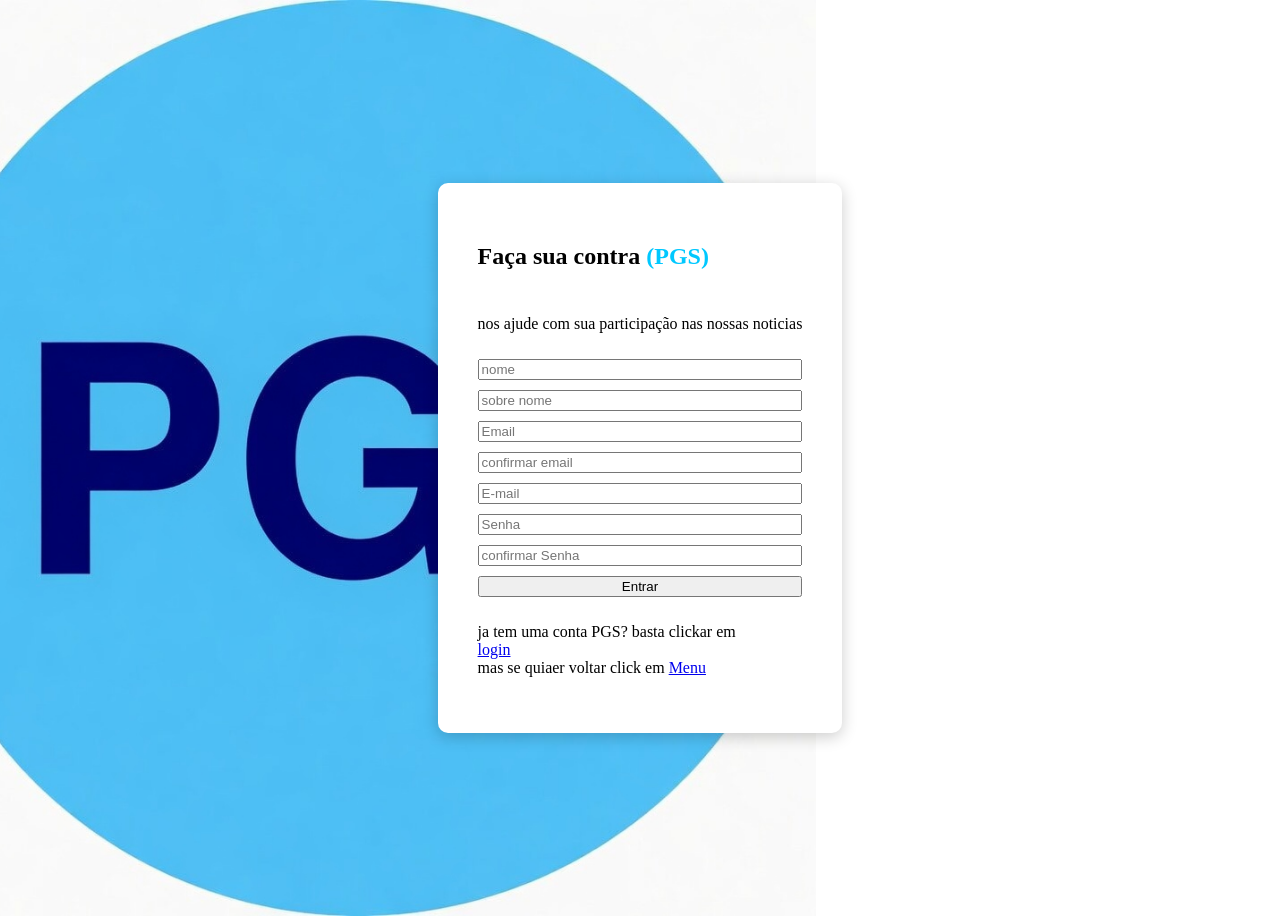
==== cadastar.html @ bba5ecf5 "Add files via upload" ====
<!DOCTYPE html>
<html lang="pt-br">
<head>
    <link rel="shortcut icon" href="favicon (1).ico" type="image/x-icon">
    <link rel="stylesheet" href="cadastra.css">
    <meta charset="UTF-8">
    <meta name="viewport" content="width=device-width, initial-scale=1.0">
    <title>(PGS) cadastro</title>
</head>
<body>
    
<div class="login-box">
    <h2>Faça sua contra <span>(PGS)</span></h2>
    <p>nos ajude com sua participação nas nossas noticias</p>
    <input type="nome" id="nome" placeholder="nome">
     <input type="sobre nome" id="sobre nome" placeholder="sobre nome">
      <input type="email" id="email" placeholder="Email">
       <input type="email" id="email" placeholder="confirmar email">
       <input type="email" id="email" placeholder="E-mail">
    <input type="password" id="senha" placeholder="Senha">
    <input type="password" id="senha" placeholder="confirmar Senha">
    <button onclick="entrar()">Entrar</button>
    <p>ja tem uma conta PGS? basta clickar em <br><a href="login.html">login</a><br> mas se quiaer voltar click em <a href="index (1).html">Menu</a
    </p>
    
</div>

<script src="cadastar.js"></script>

</body>
</html>
---- cadastra.css ----
.login-box {
    display: flex;
    flex-direction: column;
    gap: 10px;
    background-color: white;
   padding: 40px;
   border-radius: 10px;
   box-shadow: 0px 4px 16px rgba(0,0,0,0.2);
}
body {
    display: flex;
    justify-content: center;
    align-items: center;
    min-height: 100vh;
    background-image: url("tela-de-fundo-login.jpg");
    background-repeat: no-repeat;
    background-size: contain;
    background-position: -100px center;
}
span {color: rgb(0, 200, 255);}
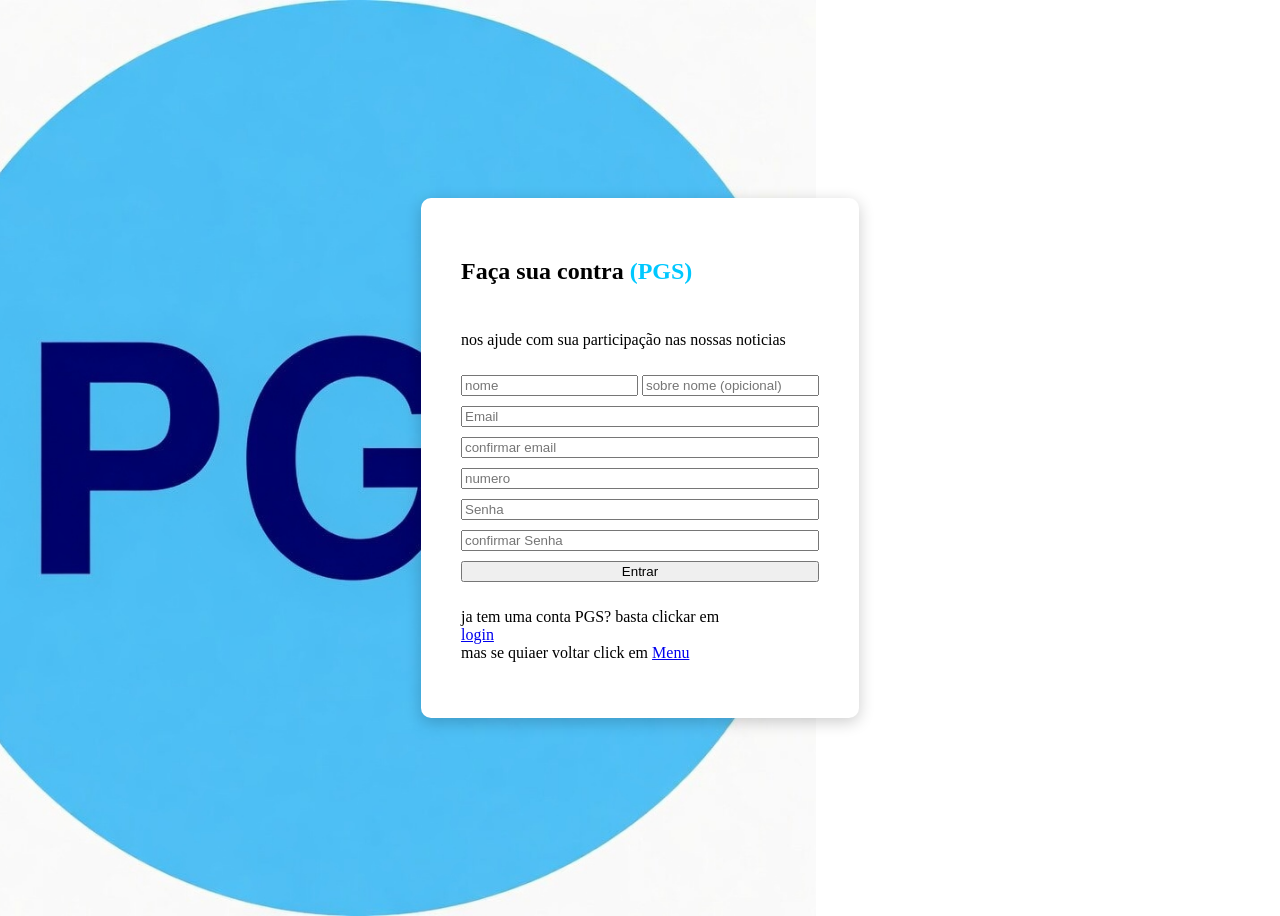
==== commit 05c324f2: "Add files via upload" ====
--- a/cadastar.html
+++ b/cadastar.html
@@ -12,15 +12,18 @@
 <div class="login-box">
     <h2>Faça sua contra <span>(PGS)</span></h2>
     <p>nos ajude com sua participação nas nossas noticias</p>
-    <input type="nome" id="nome" placeholder="nome">
-     <input type="sobre nome" id="sobre nome" placeholder="sobre nome">
+    <div class="lados">
+<input type="nome" id="nome" placeholder="nome">
+<input type="sobre nome" id="sobre nome" placeholder="sobre nome (opicional)">
+    </div>
+   
       <input type="email" id="email" placeholder="Email">
-       <input type="email" id="email" placeholder="confirmar email">
-       <input type="email" id="email" placeholder="E-mail">
-    <input type="password" id="senha" placeholder="Senha">
-    <input type="password" id="senha" placeholder="confirmar Senha">
+       <input type="emailc" id="emailc" placeholder="confirmar email">
+       <input type="numero" id="numero" placeholder="numero">
+       <input type="password" id="senha" placeholder="Senha">
+       <input type="password" id="senhac" placeholder="confirmar Senha">
     <button onclick="entrar()">Entrar</button>
-    <p>ja tem uma conta PGS? basta clickar em <br><a href="login.html">login</a><br> mas se quiaer voltar click em <a href="index (1).html">Menu</a
+    <p>ja tem uma conta PGS? basta clickar em <br><a href="login.html">login</a><br> mas se quiaer voltar click em <a href="index.html">Menu</a>
     </p>
     
 </div>
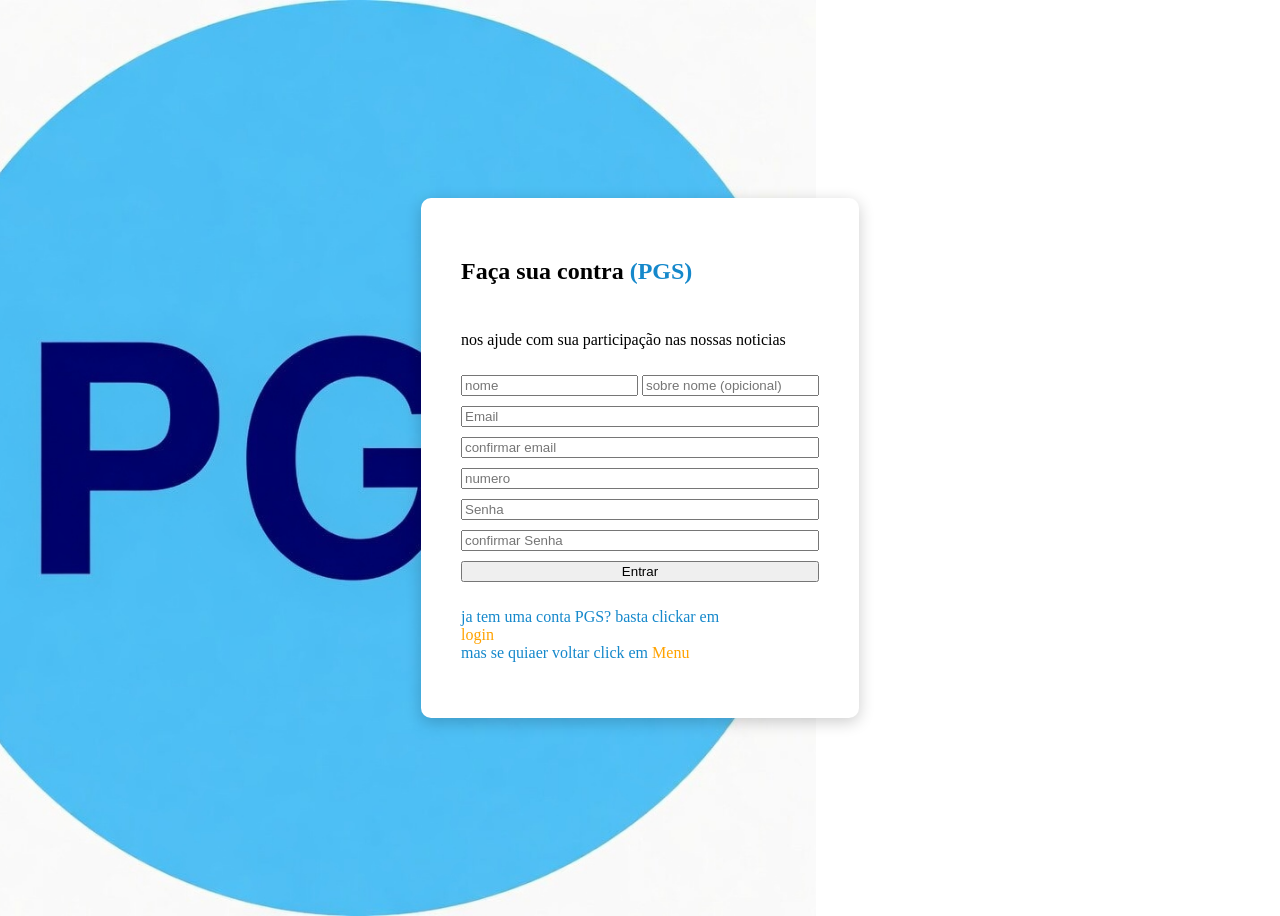
==== commit 1ee6f382: "Add files via upload" ====
--- a/cadastar.html
+++ b/cadastar.html
@@ -16,15 +16,19 @@
 <input type="nome" id="nome" placeholder="nome">
 <input type="sobre nome" id="sobre nome" placeholder="sobre nome (opicional)">
     </div>
-   
-      <input type="email" id="email" placeholder="Email">
+    
+       
+       <input type="email" id="email" placeholder="Email">
        <input type="emailc" id="emailc" placeholder="confirmar email">
        <input type="numero" id="numero" placeholder="numero">
        <input type="password" id="senha" placeholder="Senha">
        <input type="password" id="senhac" placeholder="confirmar Senha">
+       
     <button onclick="entrar()">Entrar</button>
+    <span>
     <p>ja tem uma conta PGS? basta clickar em <br><a href="login.html">login</a><br> mas se quiaer voltar click em <a href="index.html">Menu</a>
     </p>
+    </span>
     
 </div>
 
--- a/cadastra.css
+++ b/cadastra.css
@@ -18,4 +18,9 @@
     background-size: contain;
     background-position: -100px center;
 }
-span {color: rgb(0, 200, 255);}+span {color: rgb(21, 136, 203);}
+span a {
+    text-decoration: none;
+    color: rgb(255, 162, 0);
+
+}
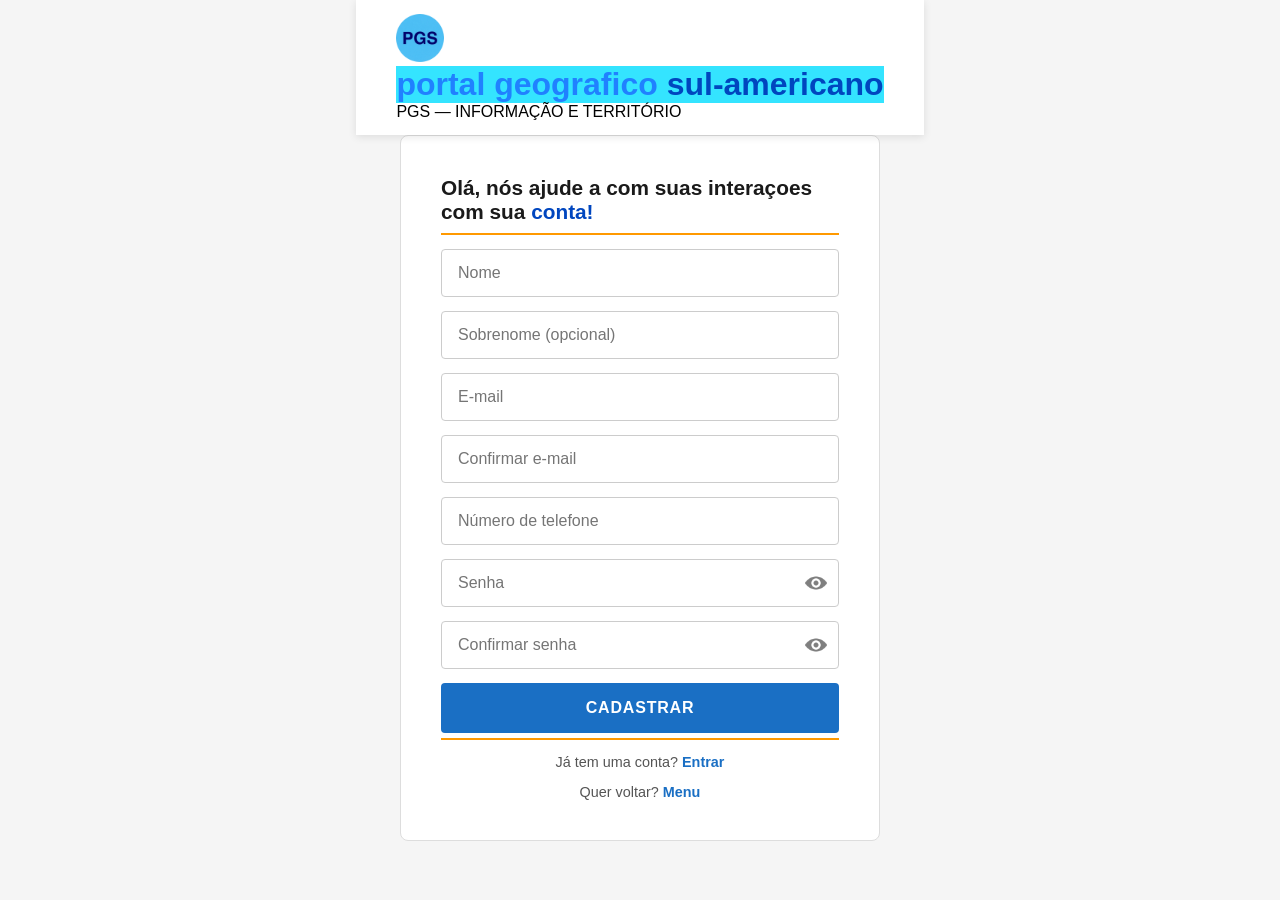
==== commit 9b78e675: "Add files via upload" ====
--- a/cadastar.html
+++ b/cadastar.html
@@ -8,31 +8,45 @@
     <title>(PGS) cadastro</title>
 </head>
 <body>
-    
+
+<header>
+        <div class="logo-titulo">
+            <section class="cards" id="Inicio"></section>
+            <img src="favicon (1).ico" alt="Logo PGS" class="logo">
+            <div>
+                <h1>portal geografico <span>sul-americano</span></h1>
+                <p>PGS — INFORMAÇÃO E TERRITÓRIO</p>
+            </div>
+        </div>
+    </header>
+
 <div class="login-box">
-    <h2>Faça sua contra <span>(PGS)</span></h2>
-    <p>nos ajude com sua participação nas nossas noticias</p>
-    <div class="lados">
-<input type="nome" id="nome" placeholder="nome">
-<input type="sobre nome" id="sobre nome" placeholder="sobre nome (opicional)">
-    </div>
-    
-       
-       <input type="email" id="email" placeholder="Email">
-       <input type="emailc" id="emailc" placeholder="confirmar email">
-       <input type="numero" id="numero" placeholder="numero">
-       <input type="password" id="senha" placeholder="Senha">
-       <input type="password" id="senhac" placeholder="confirmar Senha">
-       
-    <button onclick="entrar()">Entrar</button>
-    <span>
-    <p>ja tem uma conta PGS? basta clickar em <br><a href="login.html">login</a><br> mas se quiaer voltar click em <a href="index.html">Menu</a>
-    </p>
-    </span>
-    
+    <h2>Olá, nós ajude a com suas interaçoes com sua <span>conta!</span></h2>
+    <hr>
+
+    <input type="text" id="nome" placeholder="Nome">
+    <input type="text" id="sobrenome" placeholder="Sobrenome (opcional)">
+    <input type="email" id="email" placeholder="E-mail">
+    <input type="email" id="emailc" placeholder="Confirmar e-mail">
+    <input type="tel" id="numero" placeholder="Número de telefone">
+
+    <div class="senha-box">
+    <input type="password" id="senha" placeholder="Senha">
+    <img src="olho.png" id="olho-senha" onclick="verSenha('senha', 'olho-senha')" class="olho">
+</div>
+<div class="senha-box">
+    <input type="password" id="senhac" placeholder="Confirmar senha">
+    <img src="olho.png" id="olho-senhac" onclick="verSenha('senhac', 'olho-senhac')" class="olho">
+</div>
+
+    <button class="btn-entrar" onclick="entrar()">CADASTRAR</button>
+
+    <hr>
+
+    <p class="rodape">Já tem uma conta? <a href="login.html">Entrar</a></p>
+    <p class="rodape">Quer voltar? <a href="index.html">Menu</a></p>
 </div>
 
 <script src="cadastar.js"></script>
-
 </body>
 </html>
--- a/cadastra.css
+++ b/cadastra.css
@@ -1,26 +1,127 @@
+* {
+    box-sizing: border-box;
+    margin: 0;
+    padding: 0;
+}
+
+body {
+    font-family: sans-serif;
+    background-color: #f5f5f5;
+    display: flex;
+    flex-direction: column;
+    align-items: center;
+    min-height: 100vh;
+}
+
+header {
+    display: flex;
+    justify-content: space-between;
+    align-items: center;
+    background-color: #ffffff;
+    padding: 14px 40px;
+    box-shadow: 0px 2px 8px rgba(0,0,0,0.1);
+    position: sticky;
+    top: 0;
+}
+
+h1 {
+    color: rgb(32, 129, 255);
+    background-color: rgba(0, 221, 255, 0.798);
+}
+
+span { color: rgb(0, 70, 191); }
+
+hr {
+    border: none;
+    border-top: 2px solid #ff9900;
+    margin-top: -9px;
+}
+
+.topo span {
+    color: #003f8a;
+}
 
 .login-box {
+    background: white;
+    padding: 40px;
+    border-radius: 8px;
+    border: 1px solid #ddd;
+    width: 100%;
+    max-width: 480px;
     display: flex;
     flex-direction: column;
-    gap: 10px;
-    background-color: white;
-   padding: 40px;
-   border-radius: 10px;
-   box-shadow: 0px 4px 16px rgba(0,0,0,0.2);
+    gap: 14px;
 }
-body {
-    display: flex;
-    justify-content: center;
-    align-items: center;
-    min-height: 100vh;
-    background-image: url("tela-de-fundo-login.jpg");
-    background-repeat: no-repeat;
-    background-size: contain;
-    background-position: -100px center;
+
+.login-box h2 {
+    font-size: 1.3rem;
+    color: #1a1a1a;
+    margin-bottom: 4px;
 }
-span {color: rgb(21, 136, 203);}
-span a {
+
+.login-box input {
+    width: 100%;
+    padding: 14px 16px;
+    border: 1px solid #ccc;
+    border-radius: 4px;
+    font-size: 1rem;
+    outline: none;
+    transition: border 0.2s;
+}
+
+.login-box input:focus {
+    border-color: #1a6fc4;
+}
+
+.btn-entrar {
+    background-color: #1a6fc4;
+    color: white;
+    border: none;
+    padding: 16px;
+    border-radius: 4px;
+    font-size: 1rem;
+    font-weight: 700;
+    cursor: pointer;
+    letter-spacing: 0.05em;
+    transition: background 0.2s;
+}
+
+.btn-entrar:hover {
+    background-color: #ff8800;
+}
+
+.rodape {
+    text-align: center;
+    font-size: 0.9rem;
+    color: #555;
+}
+
+.rodape a {
+    color: #1a6fc4;
+    font-weight: 600;
     text-decoration: none;
-    color: rgb(255, 162, 0);
+}
 
+.rodape a:hover {
+    text-decoration: underline;
+}
+
+.senha-box {
+    position: relative;
+}
+
+.senha-box input {
+    width: 100%;
+    padding-right: 44px;
+}
+
+.olho {
+    position: absolute;
+    right: 12px;
+    top: 50%;
+    transform: translateY(-50%);
+    width: 22px;
+    height: 22px;
+    cursor: pointer;
+    opacity: 0.5;
 }
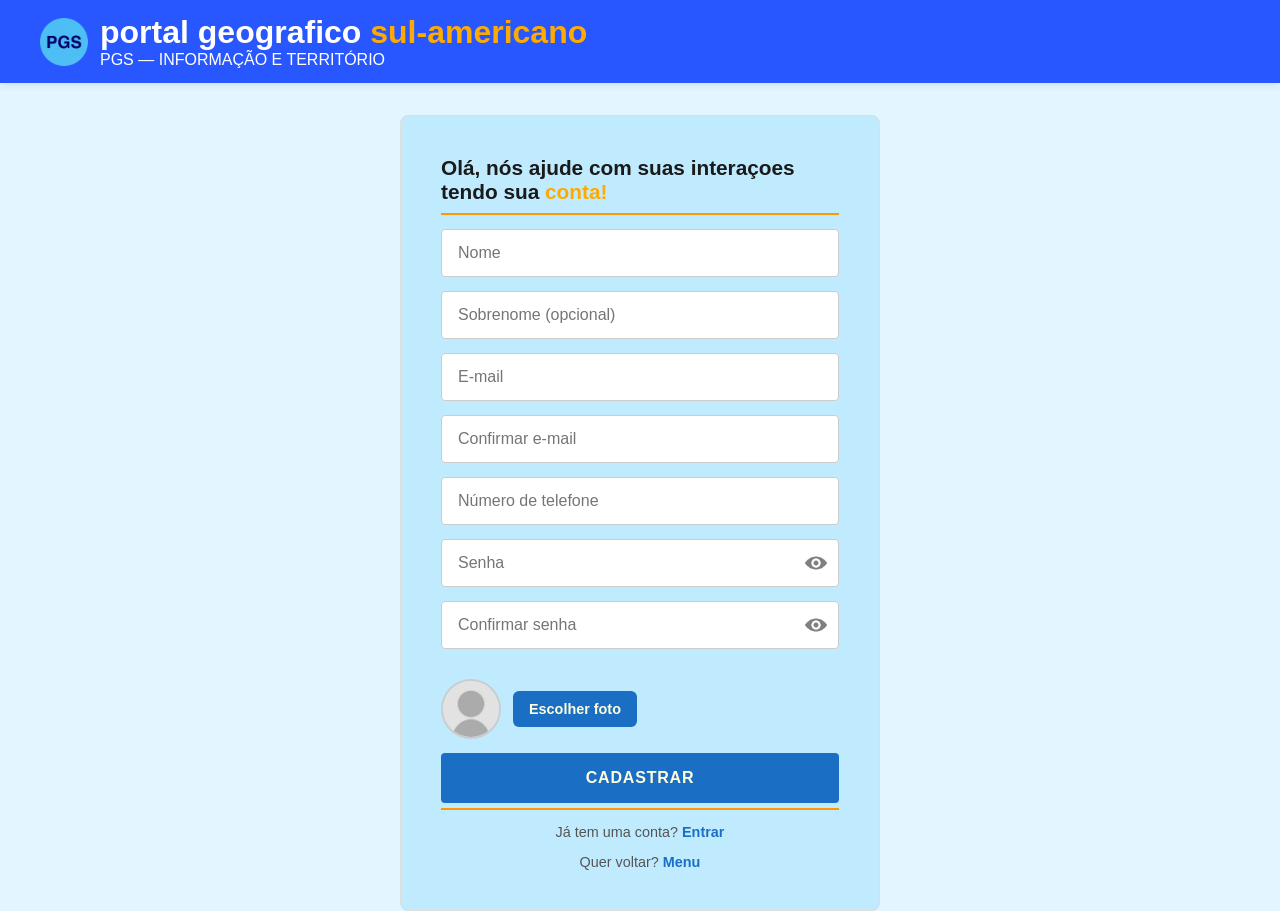
==== commit aae4a437: "Add files via upload" ====
--- a/cadastar.html
+++ b/cadastar.html
@@ -10,25 +10,24 @@
 <body>
 
 <header>
-        <div class="logo-titulo">
-            <section class="cards" id="Inicio"></section>
-            <img src="favicon (1).ico" alt="Logo PGS" class="logo">
-            <div>
-                <h1>portal geografico <span>sul-americano</span></h1>
-                <p>PGS — INFORMAÇÃO E TERRITÓRIO</p>
-            </div>
+    <div class="logo-titulo">
+        <img src="favicon (1).ico" alt="Logo PGS" class="logo">
+        <div>
+            <h1>portal geografico <span>sul-americano</span></h1>
+            <p>PGS — INFORMAÇÃO E TERRITÓRIO</p>
         </div>
-    </header>
-
+    </div>
+</header>
+    
 <div class="login-box">
-    <h2>Olá, nós ajude a com suas interaçoes com sua <span>conta!</span></h2>
+    <h2>Olá, nós ajude com suas interaçoes tendo sua <span>conta!</span></h2>
     <hr>
 
-    <input type="text" id="nome" placeholder="Nome">
-    <input type="text" id="sobrenome" placeholder="Sobrenome (opcional)">
+    <input type="text" id="nome" placeholder="Nome" maxlength="10">
+    <input type="text" id="sobrenome" placeholder="Sobrenome (opcional)" maxlength="4">
     <input type="email" id="email" placeholder="E-mail">
     <input type="email" id="emailc" placeholder="Confirmar e-mail">
-    <input type="tel" id="numero" placeholder="Número de telefone">
+    <input type="tel" id="numero" placeholder="Número de telefone" inputmode="numeric" pattern="[0-9]*">
 
     <div class="senha-box">
     <input type="password" id="senha" placeholder="Senha">
@@ -37,6 +36,14 @@
 <div class="senha-box">
     <input type="password" id="senhac" placeholder="Confirmar senha">
     <img src="olho.png" id="olho-senhac" onclick="verSenha('senhac', 'olho-senhac')" class="olho">
+</div>
+
+<div class="foto-box">
+    <img id="foto-preview" src="images.jpeg" class="foto-preview">
+    <label class="btn-foto">
+        Escolher foto
+        <input type="file" id="foto" accept="image/*" onchange="previewFoto()">
+    </label>
 </div>
 
     <button class="btn-entrar" onclick="entrar()">CADASTRAR</button>
--- a/cadastra.css
+++ b/cadastra.css
@@ -6,7 +6,8 @@
 
 body {
     font-family: sans-serif;
-    background-color: #f5f5f5;
+    background-color: #e3f6ff;
+    color: #ffffff;
     display: flex;
     flex-direction: column;
     align-items: center;
@@ -17,19 +18,24 @@
     display: flex;
     justify-content: space-between;
     align-items: center;
-    background-color: #ffffff;
+    background-color: #2957ff;
     padding: 14px 40px;
     box-shadow: 0px 2px 8px rgba(0,0,0,0.1);
-    position: sticky;
-    top: 0;
+    width: 100%;
+    margin-bottom: 32px;
+}
+
+.logo-titulo {
+    display: flex;
+    align-items: center;
+    gap: 12px;
 }
 
 h1 {
-    color: rgb(32, 129, 255);
-    background-color: rgba(0, 221, 255, 0.798);
+    color: rgb(255, 255, 255);
 }
 
-span { color: rgb(0, 70, 191); }
+span { color: rgb(255, 170, 0); }
 
 hr {
     border: none;
@@ -37,12 +43,8 @@
     margin-top: -9px;
 }
 
-.topo span {
-    color: #003f8a;
-}
-
 .login-box {
-    background: white;
+    background: #c0ebff;
     padding: 40px;
     border-radius: 8px;
     border: 1px solid #ddd;
@@ -75,7 +77,7 @@
 
 .btn-entrar {
     background-color: #1a6fc4;
-    color: white;
+    color: #fffddf;
     border: none;
     padding: 16px;
     border-radius: 4px;
@@ -124,4 +126,33 @@
     height: 22px;
     cursor: pointer;
     opacity: 0.5;
+}
+
+.foto-box {
+    display: flex;
+    align-items: center;
+    gap: 12px;
+    margin-top: 16px;
+}
+
+.foto-preview {
+    width: 60px;
+    height: 60px;
+    border-radius: 50%;
+    object-fit: cover;
+    border: 2px solid #ccc;
+}
+
+.btn-foto {
+    background: #1a6fc4;
+    color: #fffddf;
+    padding: 10px 16px;
+    border-radius: 6px;
+    cursor: pointer;
+    font-size: 0.9rem;
+    font-weight: 600;
+}
+
+.btn-foto input {
+    display: none;
 }
